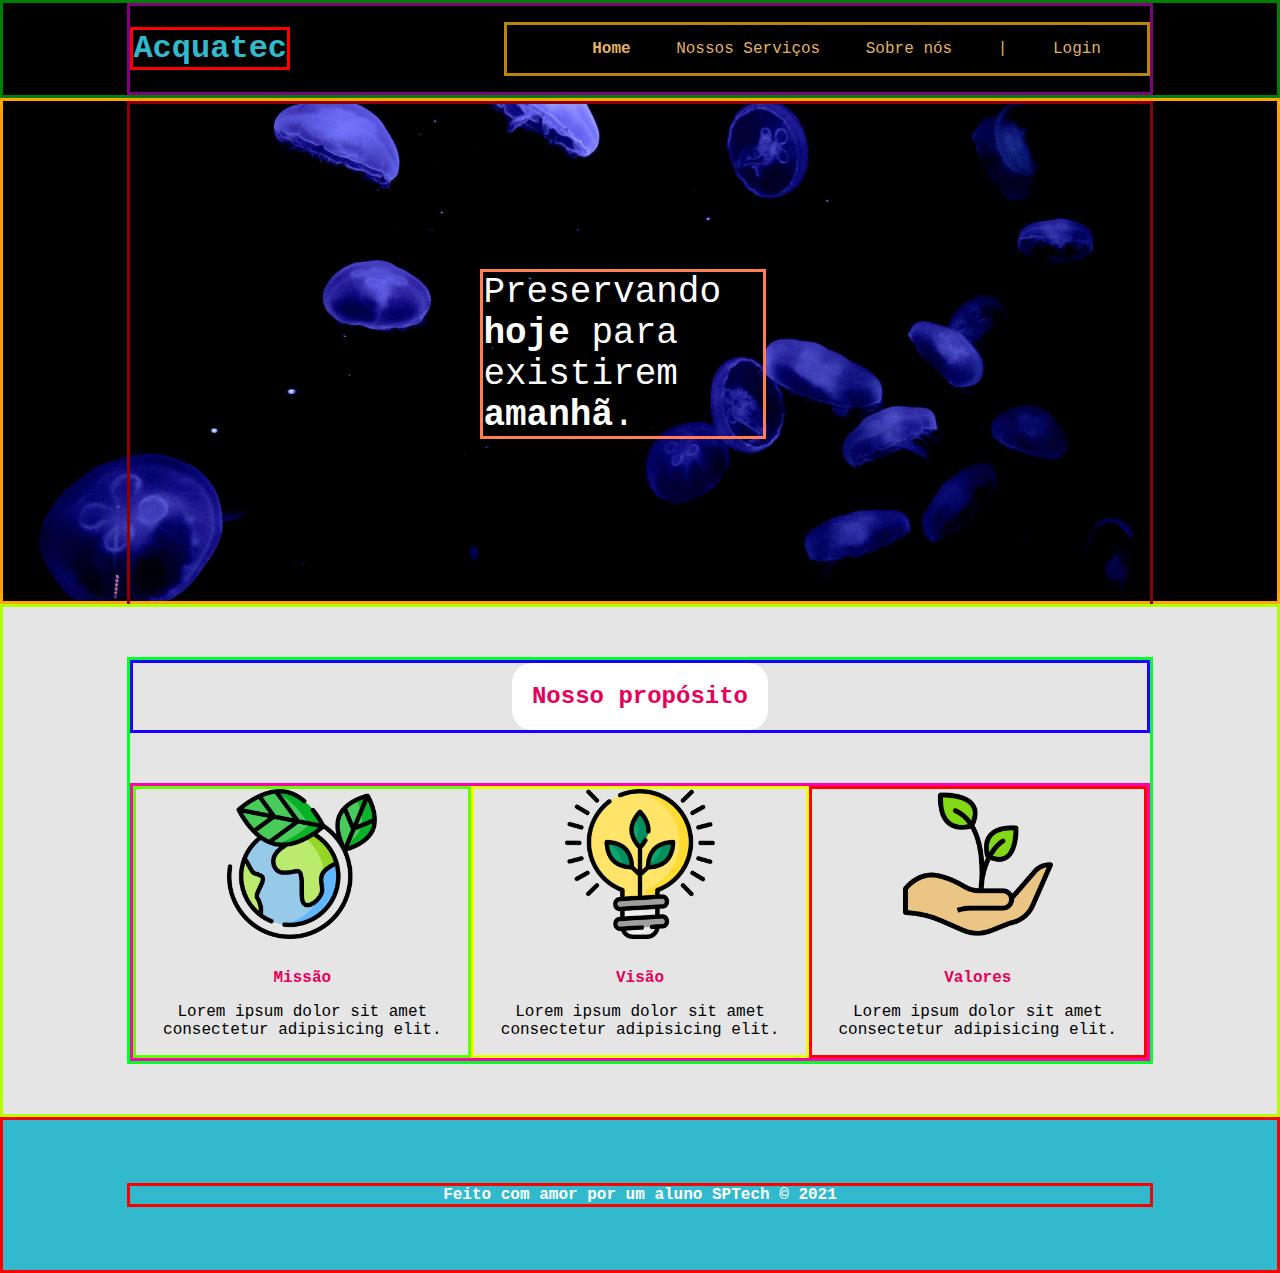
==== index.html @ 5a8731c8 "site institucional (home e login)" ====
<!DOCTYPE html>
<html lang="en">

<head>
  <meta charset="UTF-8">
  <meta http-equiv="X-UA-Compatible" content="IE=edge">
  <meta name="viewport" content="width=device-width, initial-scale=1.0">
  <link rel="stylesheet" href="style.css">
  <title>Document</title>
</head>

<body>
  <div class="header" style="border: 3px solid green;">
    <div class="container" style="border: 3px solid purple;">
      <h1 style="border: 3px solid red;">Acquatec</h1>

      <ul class="navbar" style="border: 3px solid darkgoldenrod;">
        <li class="agora"><a href="#">Home</a></li>
        <li><a href="#">Nossos Serviços</a></li>
        <li><a href="#">Sobre nós</a></li>
        <li>|</li>
        <li><a href="login.html">Login</a></li>
      </ul>
    </div>
  </div>

    <div class="banner" style="border: 3px solid orange;">
      <div class="container" style="border: 3px solid darkred;">
        <p style="border: 3px solid coral;">Preservando <span>hoje</span> para existirem <span>amanhã</span>.</p>
      </div>
    </div>

  <div class="proposito" style="border: 3px solid rgb(179, 255, 0);">
    <div class="container" style="border: 3px solid rgb(0, 255, 42);">

      <div class="titulo" style="border: 3px solid rgb(25, 0, 255);">
        <h2>Nosso propósito</h2>
      </div>

      <div class="boxes" style="border: 3px solid rgb(255, 0, 179);">
        <div class="box" style="border: 3px solid rgb(94, 255, 0);">
          <img src="planet-earth_color.png" alt="icone da missão">
          <h4>Missão</h4>
          <p>Lorem ipsum dolor sit amet consectetur adipisicing elit.</p>
        </div>

        <div class="box" style="border: 3px solid rgb(238, 255, 0);">
          <img src="lightbulb_color.png" alt="icone da visão">
          <h4>Visão</h4>
          <p>Lorem ipsum dolor sit amet consectetur adipisicing elit.</p>
        </div>

        <div class="box" style="border: 3px solid red;">
          <img src="growth_color.png" alt="icone dos valores">
          <h4>Valores</h4>
          <p>Lorem ipsum dolor sit amet consectetur adipisicing elit.</p>
        </div>
      </div>
    </div>
  </div>

  <div class="footer" style="border: 3px solid red;">
    <div class="container" style="border: 3px solid red;">
      <h4>Feito com amor por um aluno SPTech &copy; 2021</h4>
    </div>
  </div>

</body>

</html>
---- style.css ----
body {
  margin: 0;
  padding: 0;
  background-color: black;
  font-family: 'Courier New', Courier, monospace;
}

/* header */

.container {
  display: flex;
  width: 80%;
  margin: auto;
}

.header {
  color: #32b9cd;
  border-bottom: 3px solid #32b9cd;
}

.header .container {
  justify-content: space-between;
}

.header a {
  text-decoration: none;
  color: #e3b062
}

.agora {
  font-weight: 800;
}

.navbar {
  width: 600px;
  display: flex;
  align-items: center;
  justify-content: space-evenly;
  list-style: none;
  color: #e3b062;
}

/* banner */

.banner {
  height: 500px;
  color: white;
  background-image: url("bg-jelly-fish-para-home.png");
  background-size: cover;
}

.banner .container {
  /* border: 3px solid green; */
  height: 500px;
  align-items: center;
}

.banner p {
  /* border: 3px solid cyan; */
  width: 50%;
  margin: 0;
  padding: 0;
  width: 280px;
  font-size: 36px;
  margin-left: 350px;
}

.banner span {
  font-weight: 800;
}

/* proposito */

.proposito {
  background-color: #e5e5e5;
  padding: 50px 0;
}

.proposito .container {
  justify-content: space-evenly;
  flex-direction: column;
}

/* usar este bloco para explicar margin e padding*/
.proposito .titulo {
  display: flex;
  justify-content: center;
  margin-bottom: 50px;
}

.proposito h2 {
  display: flex;
  padding: 20px;
  background-color: white;
  border-radius: 20px;
  align-self: center;
  justify-self: center;
  text-align: center;
  color: #e6005a;
  margin: 0;
}

.proposito .boxes {
  display: flex;
}

.proposito .box {
  display: flex;
  flex-wrap: wrap;
  justify-content: center;
  flex-direction: column;
  text-align: center;
  width: 33%;
}

.proposito .box img {
  width: 150px;
  align-self: center;
}

.proposito .box h4 {
  color: #e6005a;
  margin-top: 30px;
}

/* footer */

.footer {
  background-color: #32b9cd;
  height: 150px;
  color: white;
  margin: 0;
  padding: 0;
  display: flex;
  justify-content: center;
}

.footer .container {
  justify-content: center;
}

h4 {
  margin: 0;
  padding: 0;
}

/* login */

.banner .card {
  background-color: beige;
  height: 450px;
  width: 400px;
  display: flex;
  flex-direction: column;
  align-items: center;
  justify-content: center;
  margin: auto;
  margin-top: 20px;
}

.card {
  margin-top: 20px;
}

.btn {
  font-family: monospace;
  margin-top: 10px;
  border: 0;
  font-weight: 600;
  background-color: #e75459;
  color: white;
  font-size: 18px;
  border-radius: 4px;
  padding: 10px 15px;
  cursor: pointer;
}


input {
  height: 30px;
  border: 2px solid #e75459;
  border-radius: 4px;
}

.banner .card {
  color: #e75459;
}
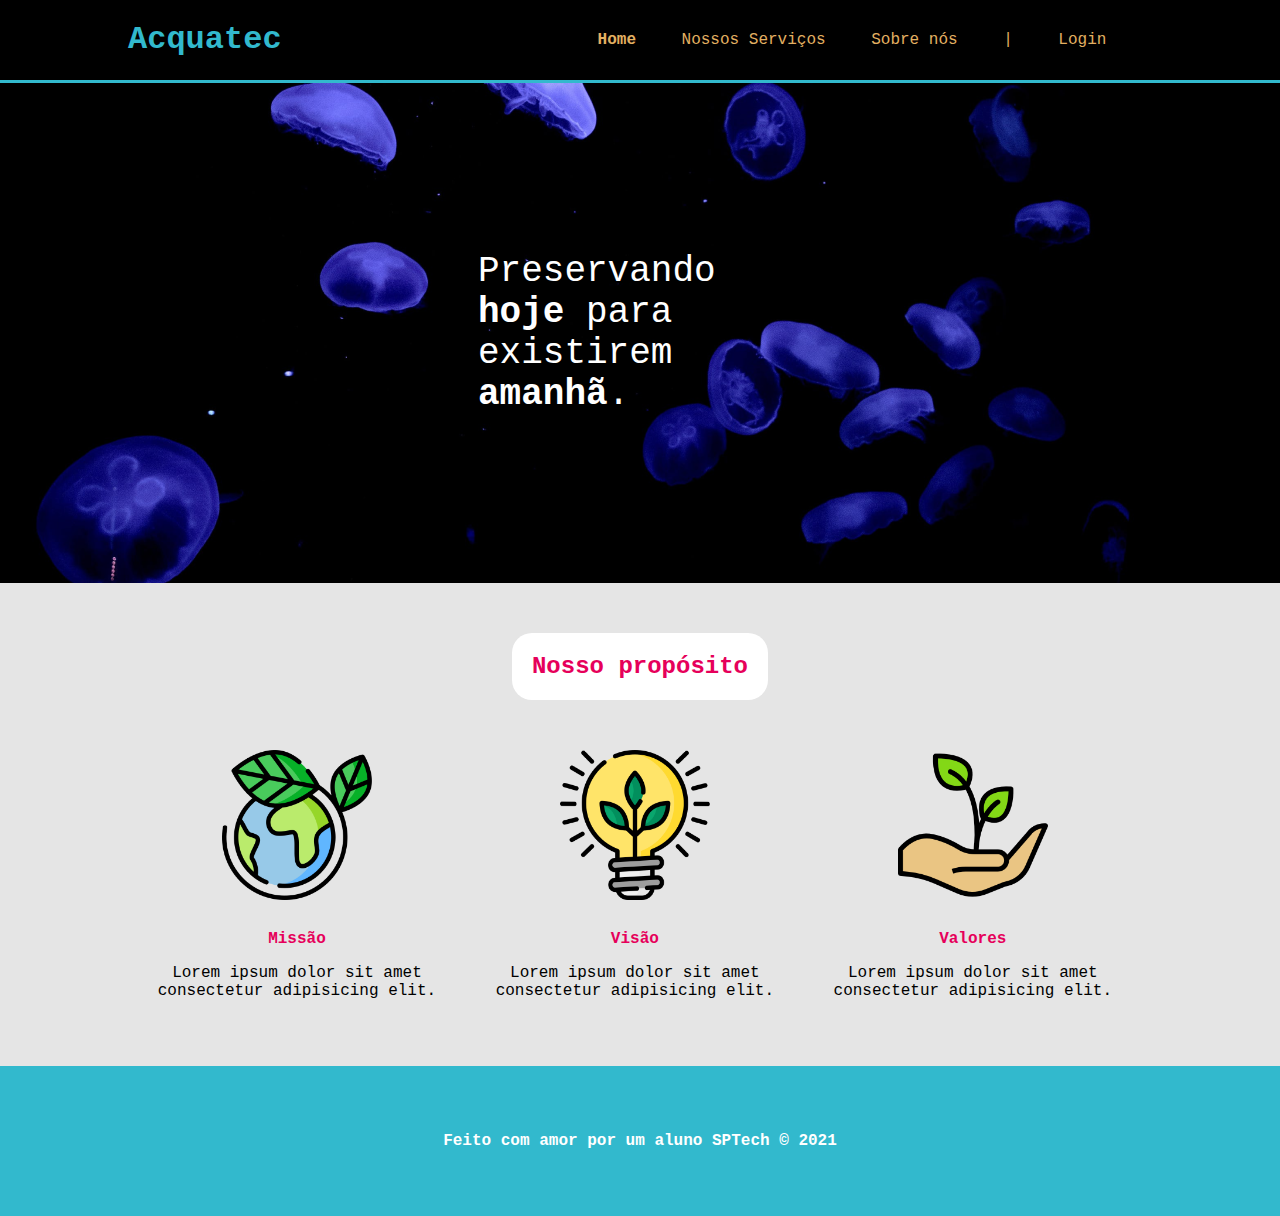
==== commit 6289e5ec: "removendo as bordas dos containers" ====
--- a/index.html
+++ b/index.html
@@ -10,11 +10,11 @@
 </head>
 
 <body>
-  <div class="header" style="border: 3px solid green;">
-    <div class="container" style="border: 3px solid purple;">
-      <h1 style="border: 3px solid red;">Acquatec</h1>
+  <div class="header">
+    <div class="container">
+      <h1>Acquatec</h1>
 
-      <ul class="navbar" style="border: 3px solid darkgoldenrod;">
+      <ul class="navbar">
         <li class="agora"><a href="#">Home</a></li>
         <li><a href="#">Nossos Serviços</a></li>
         <li><a href="#">Sobre nós</a></li>
@@ -24,33 +24,33 @@
     </div>
   </div>
 
-    <div class="banner" style="border: 3px solid orange;">
-      <div class="container" style="border: 3px solid darkred;">
-        <p style="border: 3px solid coral;">Preservando <span>hoje</span> para existirem <span>amanhã</span>.</p>
+    <div class="banner">
+      <div class="container">
+        <p>Preservando <span>hoje</span> para existirem <span>amanhã</span>.</p>
       </div>
     </div>
 
-  <div class="proposito" style="border: 3px solid rgb(179, 255, 0);">
-    <div class="container" style="border: 3px solid rgb(0, 255, 42);">
+  <div class="proposito"79, 255, 0);">
+    <div class="container", 255, 42);">
 
-      <div class="titulo" style="border: 3px solid rgb(25, 0, 255);">
+      <div class="titulo"5, 0, 255);">
         <h2>Nosso propósito</h2>
       </div>
 
-      <div class="boxes" style="border: 3px solid rgb(255, 0, 179);">
-        <div class="box" style="border: 3px solid rgb(94, 255, 0);">
+      <div class="boxes"55, 0, 179);">
+        <div class="box"4, 255, 0);">
           <img src="planet-earth_color.png" alt="icone da missão">
           <h4>Missão</h4>
           <p>Lorem ipsum dolor sit amet consectetur adipisicing elit.</p>
         </div>
 
-        <div class="box" style="border: 3px solid rgb(238, 255, 0);">
+        <div class="box"38, 255, 0);">
           <img src="lightbulb_color.png" alt="icone da visão">
           <h4>Visão</h4>
           <p>Lorem ipsum dolor sit amet consectetur adipisicing elit.</p>
         </div>
 
-        <div class="box" style="border: 3px solid red;">
+        <div class="box">
           <img src="growth_color.png" alt="icone dos valores">
           <h4>Valores</h4>
           <p>Lorem ipsum dolor sit amet consectetur adipisicing elit.</p>
@@ -59,8 +59,8 @@
     </div>
   </div>
 
-  <div class="footer" style="border: 3px solid red;">
-    <div class="container" style="border: 3px solid red;">
+  <div class="footer">
+    <div class="container">
       <h4>Feito com amor por um aluno SPTech &copy; 2021</h4>
     </div>
   </div>
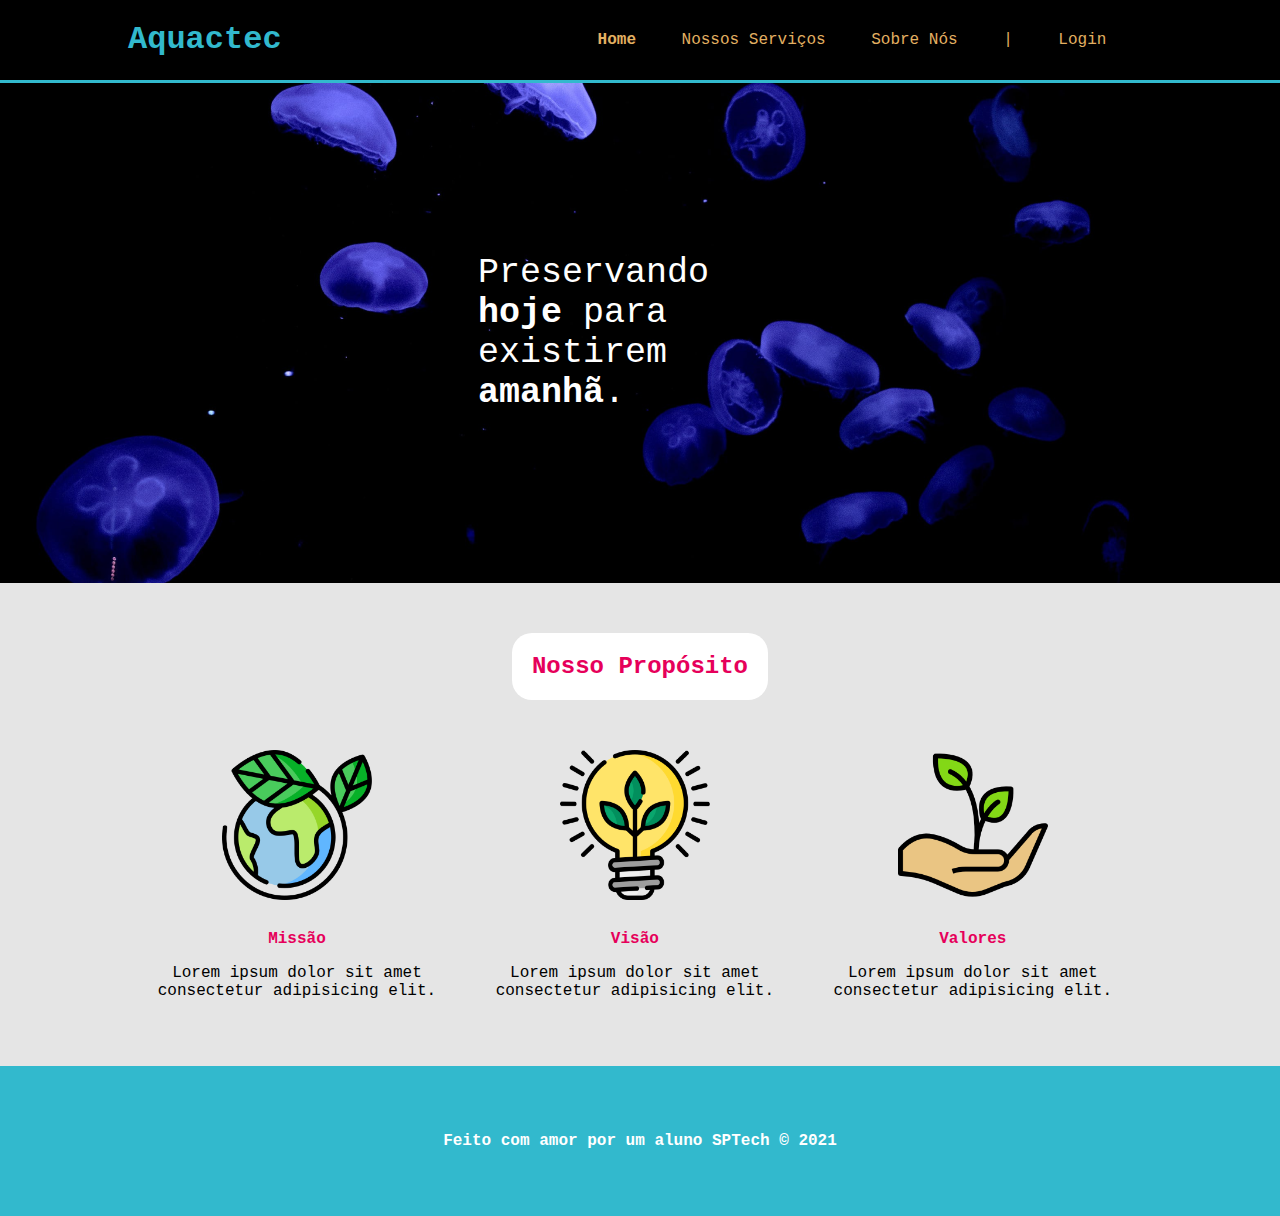
==== commit 7dce5ccf: "Refatoração no codigo para auxiliar os alunos" ====
--- a/index.html
+++ b/index.html
@@ -1,57 +1,60 @@
 <!DOCTYPE html>
-<html lang="en">
+<html lang="pt-br">
 
 <head>
   <meta charset="UTF-8">
   <meta http-equiv="X-UA-Compatible" content="IE=edge">
   <meta name="viewport" content="width=device-width, initial-scale=1.0">
   <link rel="stylesheet" href="style.css">
-  <title>Document</title>
+  <title>Aquactec</title>
 </head>
 
 <body>
+  <!--HEADER-->
   <div class="header">
     <div class="container">
-      <h1>Acquatec</h1>
+      <h1>Aquactec</h1>
 
       <ul class="navbar">
         <li class="agora"><a href="#">Home</a></li>
         <li><a href="#">Nossos Serviços</a></li>
-        <li><a href="#">Sobre nós</a></li>
+        <li><a href="#">Sobre Nós</a></li>
         <li>|</li>
         <li><a href="login.html">Login</a></li>
       </ul>
     </div>
   </div>
 
-    <div class="banner">
-      <div class="container">
-        <p>Preservando <span>hoje</span> para existirem <span>amanhã</span>.</p>
-      </div>
+  <!--BANNER-->
+  <div class="banner">
+    <div class="container">
+      <p>Preservando <span>hoje</span> para existirem <span>amanhã</span>.</p>
     </div>
+  </div>
 
-  <div class="proposito"79, 255, 0);">
-    <div class="container", 255, 42);">
+  <!--PROPOSITO-->
+  <div class="proposito">
+    <div class="container">
 
-      <div class="titulo"5, 0, 255);">
-        <h2>Nosso propósito</h2>
+      <div class="titulo">
+        <h2>Nosso Propósito</h2>
       </div>
 
-      <div class="boxes"55, 0, 179);">
-        <div class="box"4, 255, 0);">
+      <div class="boxes">
+        <div class="box">
           <img src="planet-earth_color.png" alt="icone da missão">
           <h4>Missão</h4>
           <p>Lorem ipsum dolor sit amet consectetur adipisicing elit.</p>
         </div>
 
-        <div class="box"38, 255, 0);">
-          <img src="lightbulb_color.png" alt="icone da visão">
+        <div class="box">
+          <img src="lightbulb_color.png">
           <h4>Visão</h4>
           <p>Lorem ipsum dolor sit amet consectetur adipisicing elit.</p>
         </div>
 
         <div class="box">
-          <img src="growth_color.png" alt="icone dos valores">
+          <img src="growth_color.png" alt="icone da missão">
           <h4>Valores</h4>
           <p>Lorem ipsum dolor sit amet consectetur adipisicing elit.</p>
         </div>
@@ -59,12 +62,11 @@
     </div>
   </div>
 
+  <!--FOOTER-->  
   <div class="footer">
     <div class="container">
       <h4>Feito com amor por um aluno SPTech &copy; 2021</h4>
     </div>
   </div>
-
 </body>
-
 </html>--- a/style.css
+++ b/style.css
@@ -1,18 +1,10 @@
 body {
   margin: 0;
-  padding: 0;
-  background-color: black;
+  background-color: #000;
   font-family: 'Courier New', Courier, monospace;
 }
 
-/* header */
-
-.container {
-  display: flex;
-  width: 80%;
-  margin: auto;
-}
-
+/* HEADER */
 .header {
   color: #32b9cd;
   border-bottom: 3px solid #32b9cd;
@@ -22,13 +14,13 @@
   justify-content: space-between;
 }
 
+.agora {
+  font-weight: 800;
+}
+
 .header a {
   text-decoration: none;
-  color: #e3b062
-}
-
-.agora {
-  font-weight: 800;
+  color: #e3b062;
 }
 
 .navbar {
@@ -40,28 +32,31 @@
   color: #e3b062;
 }
 
-/* banner */
+/* CONTAINER */
+.container {
+  width: 80%;
+  margin: auto;
+  display: flex;
+}
 
+/* BANNER */
 .banner {
   height: 500px;
-  color: white;
+  color: #fff;
   background-image: url("bg-jelly-fish-para-home.png");
   background-size: cover;
 }
 
 .banner .container {
-  /* border: 3px solid green; */
-  height: 500px;
+  height: 500px; /*NÃO É REDUNDANTE COM HEIGHT DO BANNER, POIS O HEIGHT É DO CONTAINER DENTRO DO BANNER*/
   align-items: center;
 }
 
 .banner p {
-  /* border: 3px solid cyan; */
-  width: 50%;
+  width: 250px;
   margin: 0;
-  padding: 0;
-  width: 280px;
-  font-size: 36px;
+  margin: 0;
+  font-size: 35px;
   margin-left: 350px;
 }
 
@@ -69,8 +64,7 @@
   font-weight: 800;
 }
 
-/* proposito */
-
+/* PROPÓSITO */
 .proposito {
   background-color: #e5e5e5;
   padding: 50px 0;
@@ -81,7 +75,6 @@
   flex-direction: column;
 }
 
-/* usar este bloco para explicar margin e padding*/
 .proposito .titulo {
   display: flex;
   justify-content: center;
@@ -91,7 +84,7 @@
 .proposito h2 {
   display: flex;
   padding: 20px;
-  background-color: white;
+  background-color: #fff;
   border-radius: 20px;
   align-self: center;
   justify-self: center;
@@ -123,12 +116,11 @@
   margin-top: 30px;
 }
 
-/* footer */
-
+/*FOOTER*/
 .footer {
   background-color: #32b9cd;
   height: 150px;
-  color: white;
+  color: #fff;
   margin: 0;
   padding: 0;
   display: flex;
@@ -144,10 +136,10 @@
   padding: 0;
 }
 
-/* login */
-
+/*=================ARQUIVO LOGIN.HTML=================*/
+/*LOGIN*/
 .banner .card {
-  background-color: beige;
+  background-color: #f5f5dc;
   height: 450px;
   width: 400px;
   display: flex;
@@ -156,6 +148,7 @@
   justify-content: center;
   margin: auto;
   margin-top: 20px;
+  color: #e75549;
 }
 
 .card {
@@ -167,21 +160,16 @@
   margin-top: 10px;
   border: 0;
   font-weight: 600;
-  background-color: #e75459;
-  color: white;
+  background-color: #e75549;
+  color: #fff;
   font-size: 18px;
   border-radius: 4px;
   padding: 10px 15px;
   cursor: pointer;
 }
 
-
 input {
   height: 30px;
-  border: 2px solid #e75459;
+  border: 2px solid #e75549;
   border-radius: 4px;
-}
-
-.banner .card {
-  color: #e75459;
 }